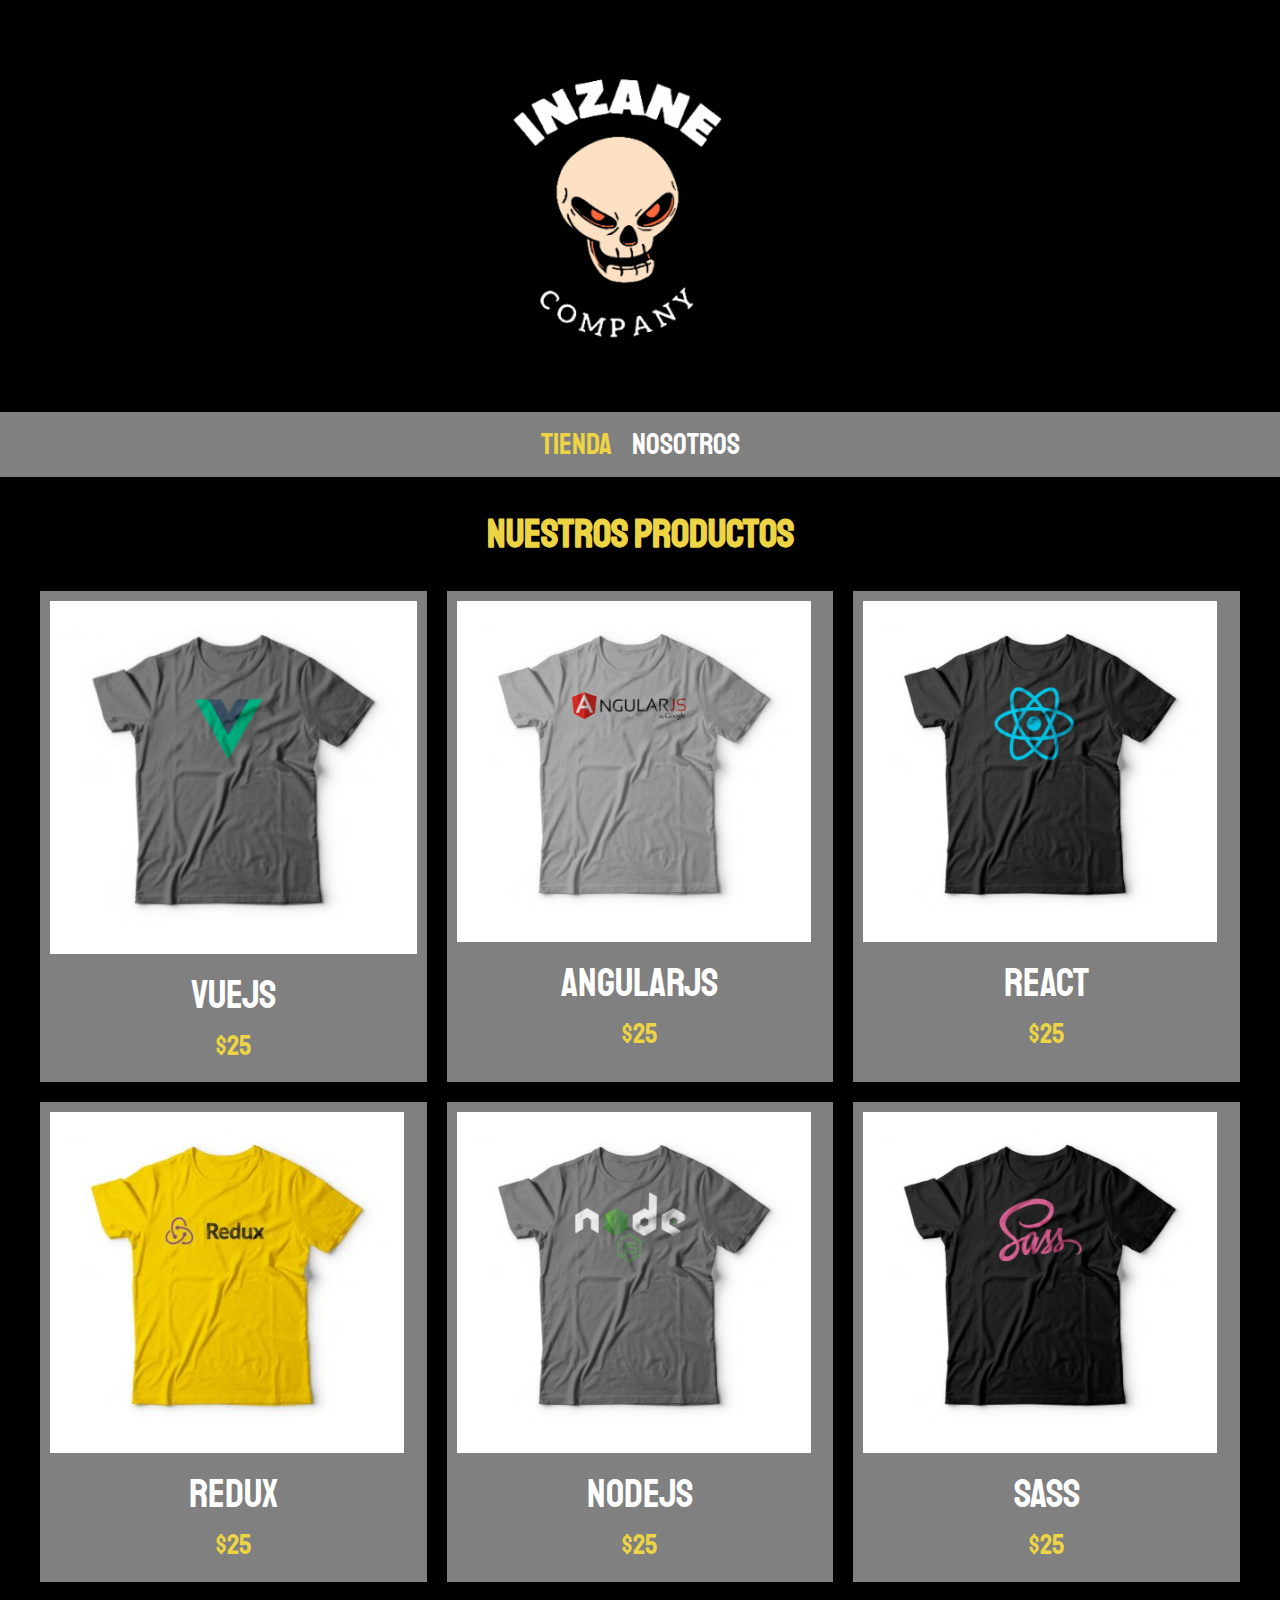
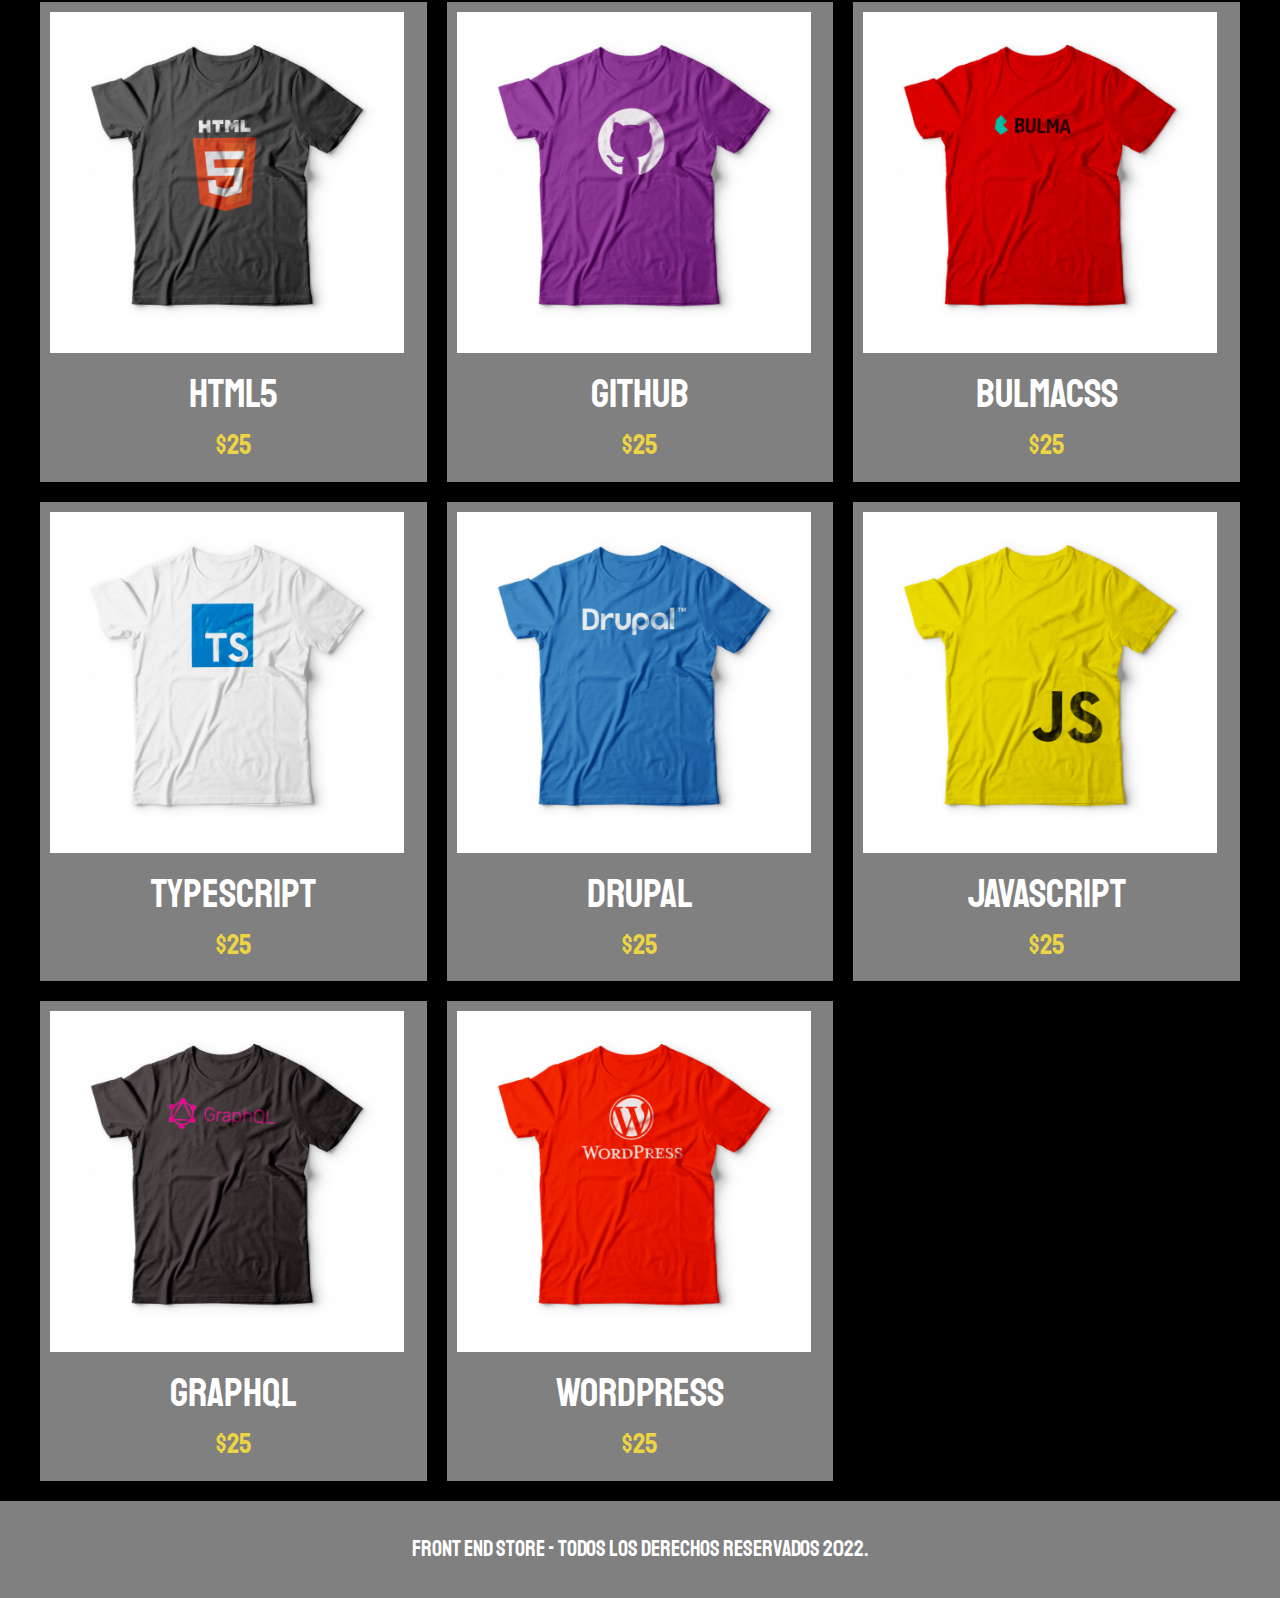
==== index.html @ e33c1266 "Commit inicial" ====
<!DOCTYPE html>
<html lang="es">
<head>
    <meta charset="UTF-8">
    <meta name="viewport" content="width=device-width, initial-scale=1.0">
    <title>Tienda Frontend</title>
    <link rel="stylesheet" href="css/normalize.css">
    <link rel="preconnect" href="https://fonts.googleapis.com">
    <link rel="preconnect" href="https://fonts.gstatic.com" crossorigin>
    <link href="https://fonts.googleapis.com/css2?family=Staatliches&display=swap" rel="stylesheet"> 
    <link rel="stylesheet" href="css/normalize.css"> 


    <link rel="stylesheet" href="css/style.css"> 
</head>
<body>
    <header class="header">
        <a href="index.html">
            <img class="header__logo" src="img/logo1.png" alt="Logotipo">
        </a>
    </header>

    <nav class="navegacion">
        <a class="navegacion__enlace navegacion__enlace--activo" href="index.html">Tienda</a>
        <a class="navegacion__enlace" href="nosotros.html">Nosotros</a>
    </nav>

    <main class="contenedor">
        <h1>Nuestros Productos</h1>

        <div class="grid"> 
            <div class="producto">
                <a href="producto.html">
                    <img class="producto__imagen" src="img/1.jpg" alt="imagen camisa">
                    <div class="producto__informacion">
                        <p class="producto__nombre">Vuejs</p>
                        <p class="producto__precio" >$25</p>
                    </div>
                </a>
            </div> <!--Producto-->
            <div class="producto">
                <a href="producto.html">
                    <img class="producto__iamgen" src="img/2.jpg" alt="imagen camisa">
                    <div class="producto__informacion">
                        <p class="producto__nombre">AngularJS</p>
                        <p class="producto__precio" >$25</p>
                    </div>
                </a>
            </div> <!--Producto-->
            <div class="producto">
                <a href="producto.html">
                    <img class="producto__iamgen" src="img/3.jpg" alt="imagen camisa">
                    <div class="producto__informacion">
                        <p class="producto__nombre">React</p>
                        <p class="producto__precio" >$25</p>
                    </div>
                </a>
            </div> <!--Producto-->
            <div class="producto">
                <a href="producto.html">
                    <img class="producto__iamgen" src="img/4.jpg" alt="imagen camisa">
                    <div class="producto__informacion">
                        <p class="producto__nombre">Redux</p>
                        <p class="producto__precio" >$25</p>
                    </div>
                </a>
            </div> <!--Producto-->
            <div class="producto">
                <a href="producto.html">
                    <img class="producto__iamgen" src="img/5.jpg" alt="imagen camisa">
                    <div class="producto__informacion">
                        <p class="producto__nombre">Nodejs</p>
                        <p class="producto__precio" >$25</p>
                    </div>
                </a>
            </div> <!--Producto-->
            <div class="producto">
                <a href="producto.html">
                    <img class="producto__iamgen" src="img/6.jpg" alt="imagen camisa">
                    <div class="producto__informacion">
                        <p class="producto__nombre">SASS</p>
                        <p class="producto__precio" >$25</p>
                    </div>
                </a>
            </div> <!--Producto-->
            <div class="producto">
                <a href="producto.html">
                    <img class="producto__iamgen" src="img/7.jpg" alt="imagen camisa">
                    <div class="producto__informacion">
                        <p class="producto__nombre">HTML5</p>
                        <p class="producto__precio" >$25</p>
                    </div>
                </a>
            </div> <!--Producto-->
            <div class="producto">
                <a href="producto.html">
                    <img class="producto__iamgen" src="img/8.jpg" alt="imagen camisa">
                    <div class="producto__informacion">
                        <p class="producto__nombre">Github</p>
                        <p class="producto__precio" >$25</p>
                    </div>
                </a>
            </div> <!--Producto-->
            <div class="producto">
                <a href="producto.html">
                    <img class="producto__iamgen" src="img/9.jpg" alt="imagen camisa">
                    <div class="producto__informacion">
                        <p class="producto__nombre">BulmaCSS</p>
                        <p class="producto__precio" >$25</p>
                    </div>
                </a>
            </div> <!--Producto-->
            <div class="producto">
                <a href="producto.html">
                    <img class="producto__iamgen" src="img/10.jpg" alt="imagen camisa">
                    <div class="producto__informacion">
                        <p class="producto__nombre">TypeScript</p>
                        <p class="producto__precio" >$25</p>
                    </div>
                </a>
            </div> <!--Producto-->
            <div class="producto">
                <a href="producto.html">
                    <img class="producto__iamgen" src="img/11.jpg" alt="imagen camisa">
                    <div class="producto__informacion">
                        <p class="producto__nombre">Drupal</p>
                        <p class="producto__precio" >$25</p>
                    </div>
                </a>
            </div> <!--Producto-->
            <div class="producto">
                <a href="producto.html">
                    <img class="producto__iamgen" src="img/12.jpg" alt="imagen camisa">
                    <div class="producto__informacion">
                        <p class="producto__nombre">JavaScript</p>
                        <p class="producto__precio" >$25</p>
                    </div>
                </a>
            </div> <!--Producto-->
            <div class="producto">
                <a href="producto.html">
                    <img class="producto__iamgen" src="img/13.jpg" alt="imagen camisa">
                    <div class="producto__informacion">
                        <p class="producto__nombre">GraphQl</p>
                        <p class="producto__precio" >$25</p>
                    </div>
                </a>
            </div> <!--Producto-->
            <div class="producto">
                <a href="producto.html">
                    <img class="producto__iamgen" src="img/14.jpg" alt="imagen camisa">
                    <div class="producto__informacion">
                        <p class="producto__nombre">WordPress</p>
                        <p class="producto__precio" >$25</p>
                    </div>
                </a>
            </div> <!--Producto-->
        </div>
    </main>

    <footer class="footer">
        <p class="footer__text">Front End Store - Todos los derechos Reservados 2022.</p>
    </footer>

</body>
</html>
---- css/style.css ----
:root {
    --primario: #000000;
    --primarioOscuro: #808080;
    --secundario: #ECD444;
    --terciario: #6E2594;
    --blanco: #ffffff; 

    --fuentePrincipal: "Staatliches", sans-serif;
}

/* apply a natural box layout model to all elements, but allowing components to change */
html {
    box-sizing: border-box;
    font-size: 62.5%;
}

*, *:before, *:after {
box-sizing: inherit;
}

/** Globales **/
body {
    background-color: var(--primario);
    font-size: 1.6rem;
    line-height: 1.5;
}

p{
    font-size: 1.8rem;
    font-family: Arial, Helvetica, sans-serif;
    color: var(--blanco);
}

a {
    text-decoration: none;
}

img {
    max-width: 100%;
}

.contenedor {
    max-width: 120rem;
    margin: 0 auto;
}

h1,h2,h3 {
    text-align: center;
    color: var(--secundario);
    font-family: var(--fuentePrincipal);
}

h1 {
    font-size: 4rem;
}

h2 {
    font-size: 3.2rem;
}

h3 {
    font-size: 2.4rem;
}

/**Header**/

.header {
    display: flex;
    justify-content: center;
}

.header__logo {
    max-width: 90%;
}

/**Footer**/
.footer {
    background-color: var(--primarioOscuro);
    padding: 1rem 0;
    margin-top: 2rem;
}

.footer__text {
    font-family: var(--fuentePrincipal);
    text-align: center;
    font-size: 2.2rem;
}

/**Navegacion**/
.navegacion {
    background-color: var(--primarioOscuro);
    padding: 1rem 0;
    display: flex;
    justify-content: center;
    gap: 2rem;
}

.navegacion__enlace {
    font-family: var(--fuentePrincipal);
    color: var(--blanco);
    font-size: 3rem;
}

.navegacion__enlace--activo,
.navegacion__enlace:hover {
    color: var(--secundario);
}

/**Grid**/
.grid {
    display: grid;
    grid-template-columns: repeat(2, 1fr);
    gap: 2rem;
}

@media (min-width: 768px) {
    .grid {
        grid-template-columns: repeat(3, 1fr);
    }
}


.producto {
    background-color: #808080;
    padding: 1rem;
}

.producto__imagen {
    width: 100%;
}

.producto__nombre {
    font-size: 4rem;
    color: var(--blanco);
}

.producto__precio {
    font-size: 2.8rem;
    color: var(--secundario)
}

.producto__nombre,
.producto__precio {
    font-family: var(--fuentePrincipal);
    margin: 1rem 0;
    text-align: center;
    line-height: 1.2;
}
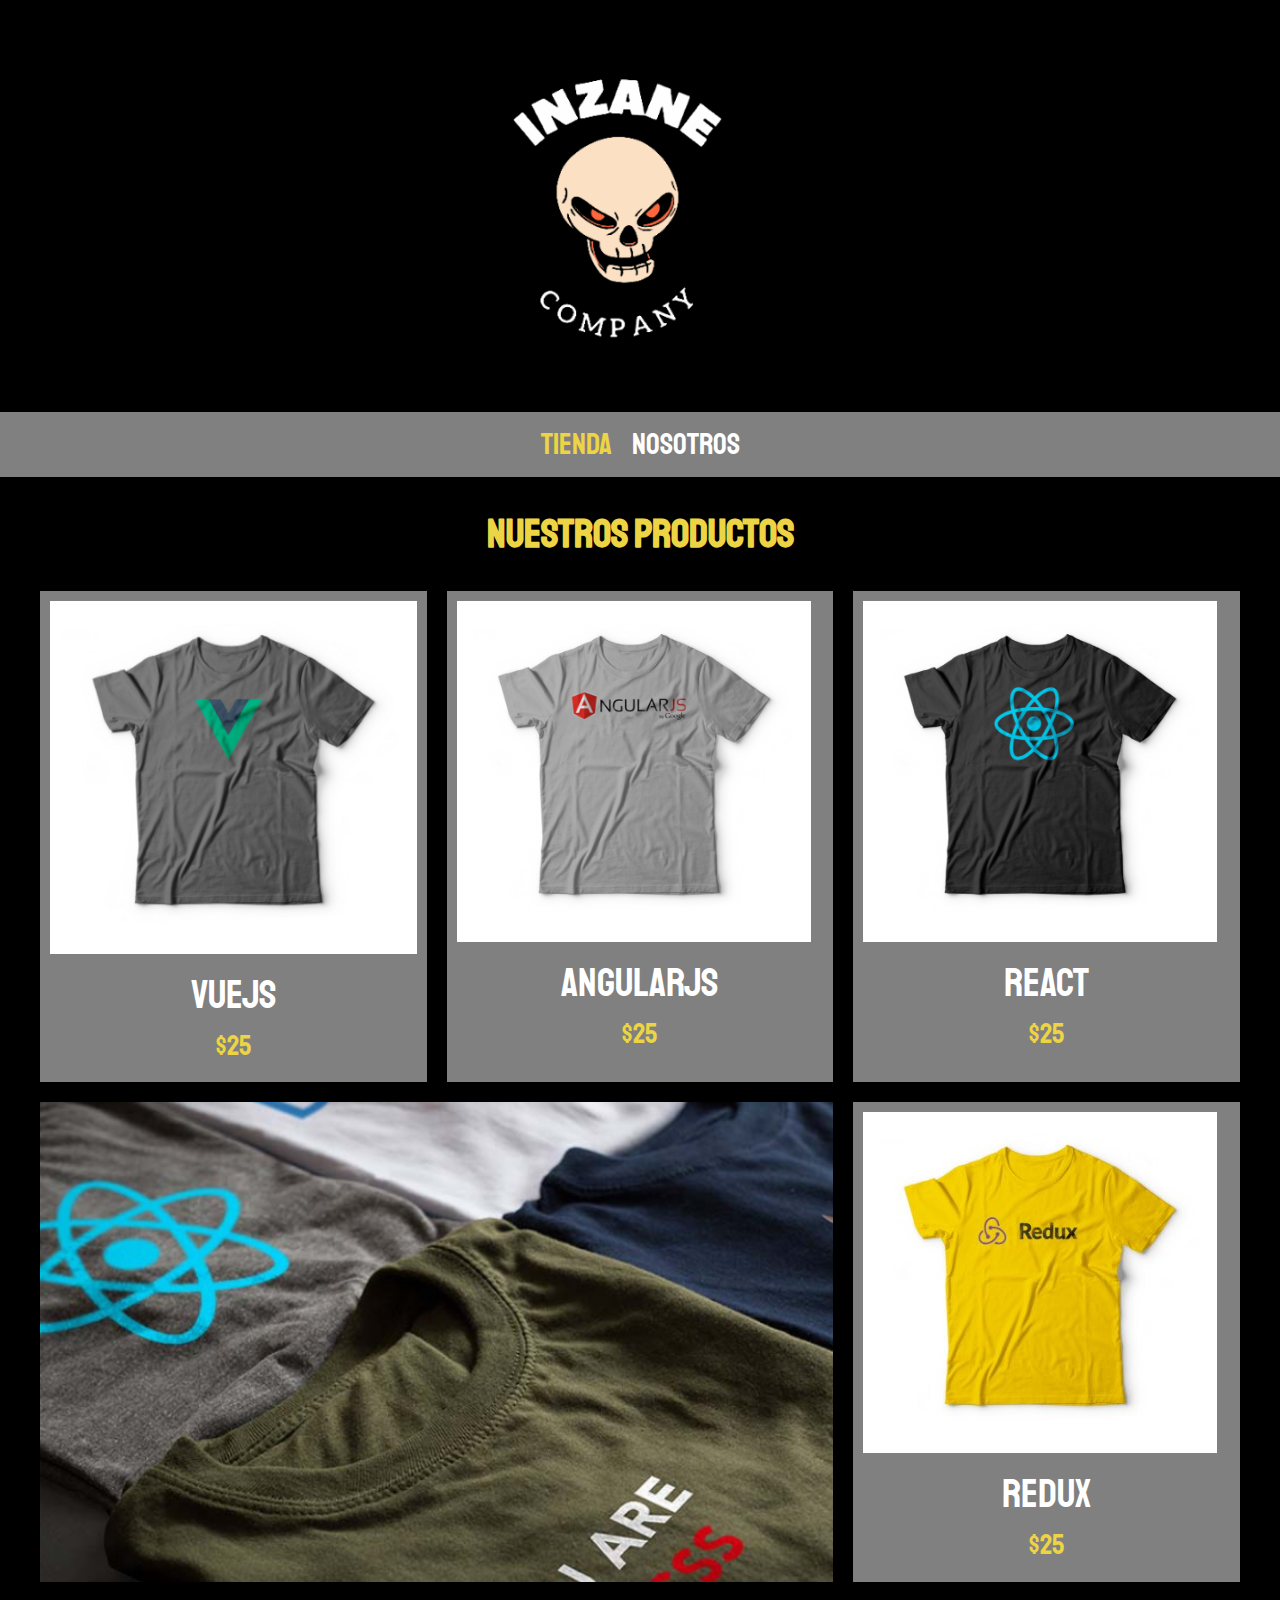
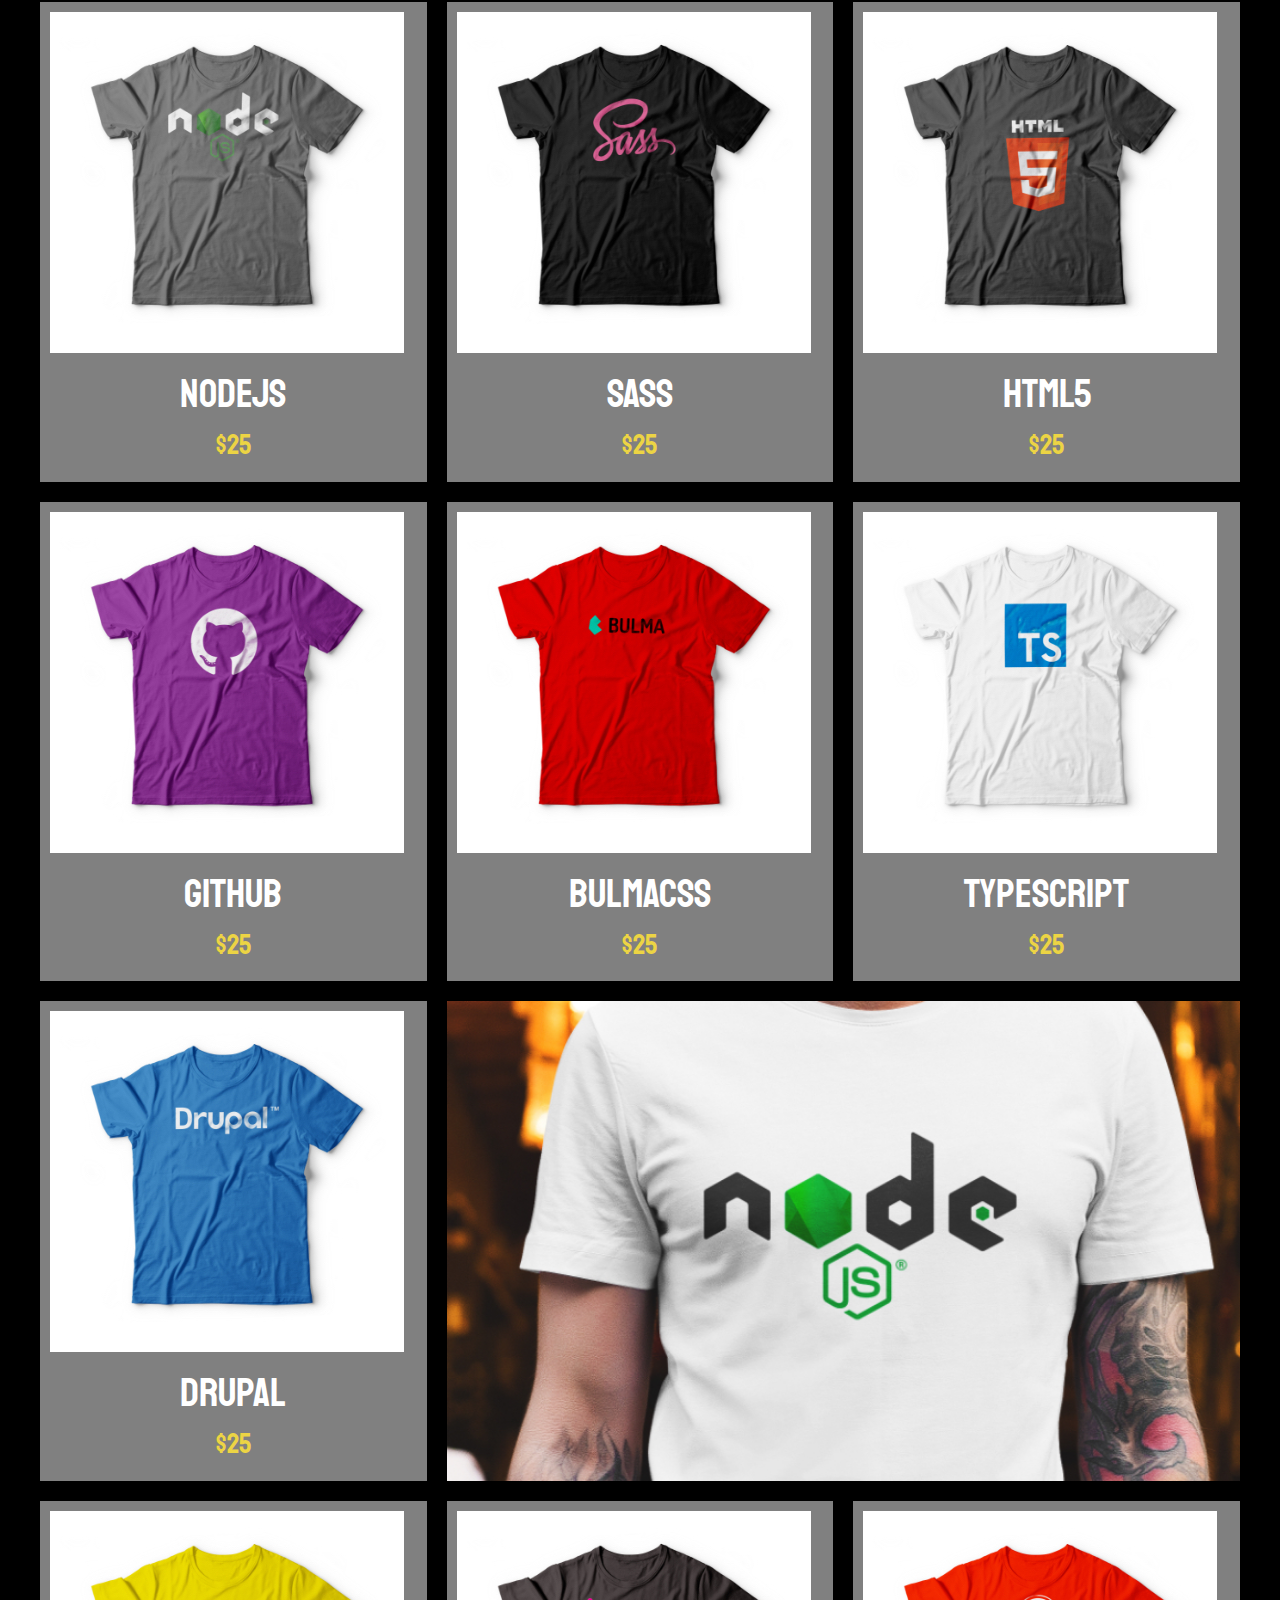
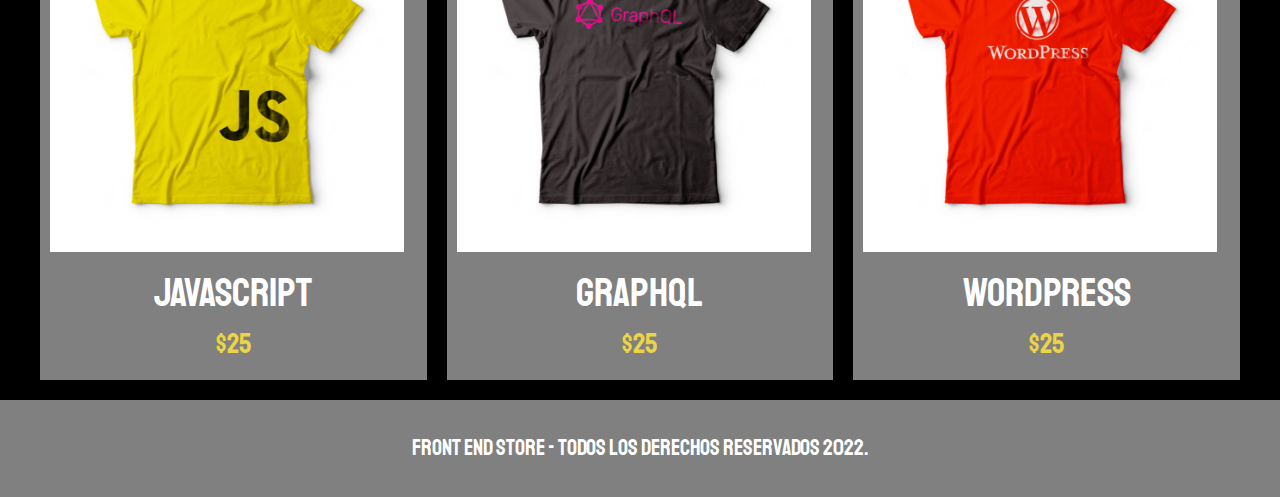
==== commit 554487ea: "Landing page" ====
--- a/index.html
+++ b/index.html
@@ -155,6 +155,9 @@
                     </div>
                 </a>
             </div> <!--Producto-->
+
+            <div class="grafico grafico--camisas"></div>
+            <div class="grafico grafico--node"></div>
         </div>
     </main>
 
--- a/css/style.css
+++ b/css/style.css
@@ -145,4 +145,30 @@
     margin: 1rem 0;
     text-align: center;
     line-height: 1.2;
-}+}
+
+/** Graficos **/
+
+.grafico {
+    min-height: 30rem;
+    background-repeat: no-repeat;
+    background-size: cover;
+    grid-column: 1 / 3;
+}
+
+.grafico--camisas {
+    grid-row: 2 / 3;
+    background-image: url(../img/grafico1.jpg);
+}
+
+.grafico--node {
+    background-image: url(../img/grafico2.jpg);
+    grid-row: 8 / 9;
+}
+
+@media (min-width: 768px){
+    .grafico--node {
+        grid-row: 5 / 6;
+        grid-column: 2 / 4;
+    }
+}
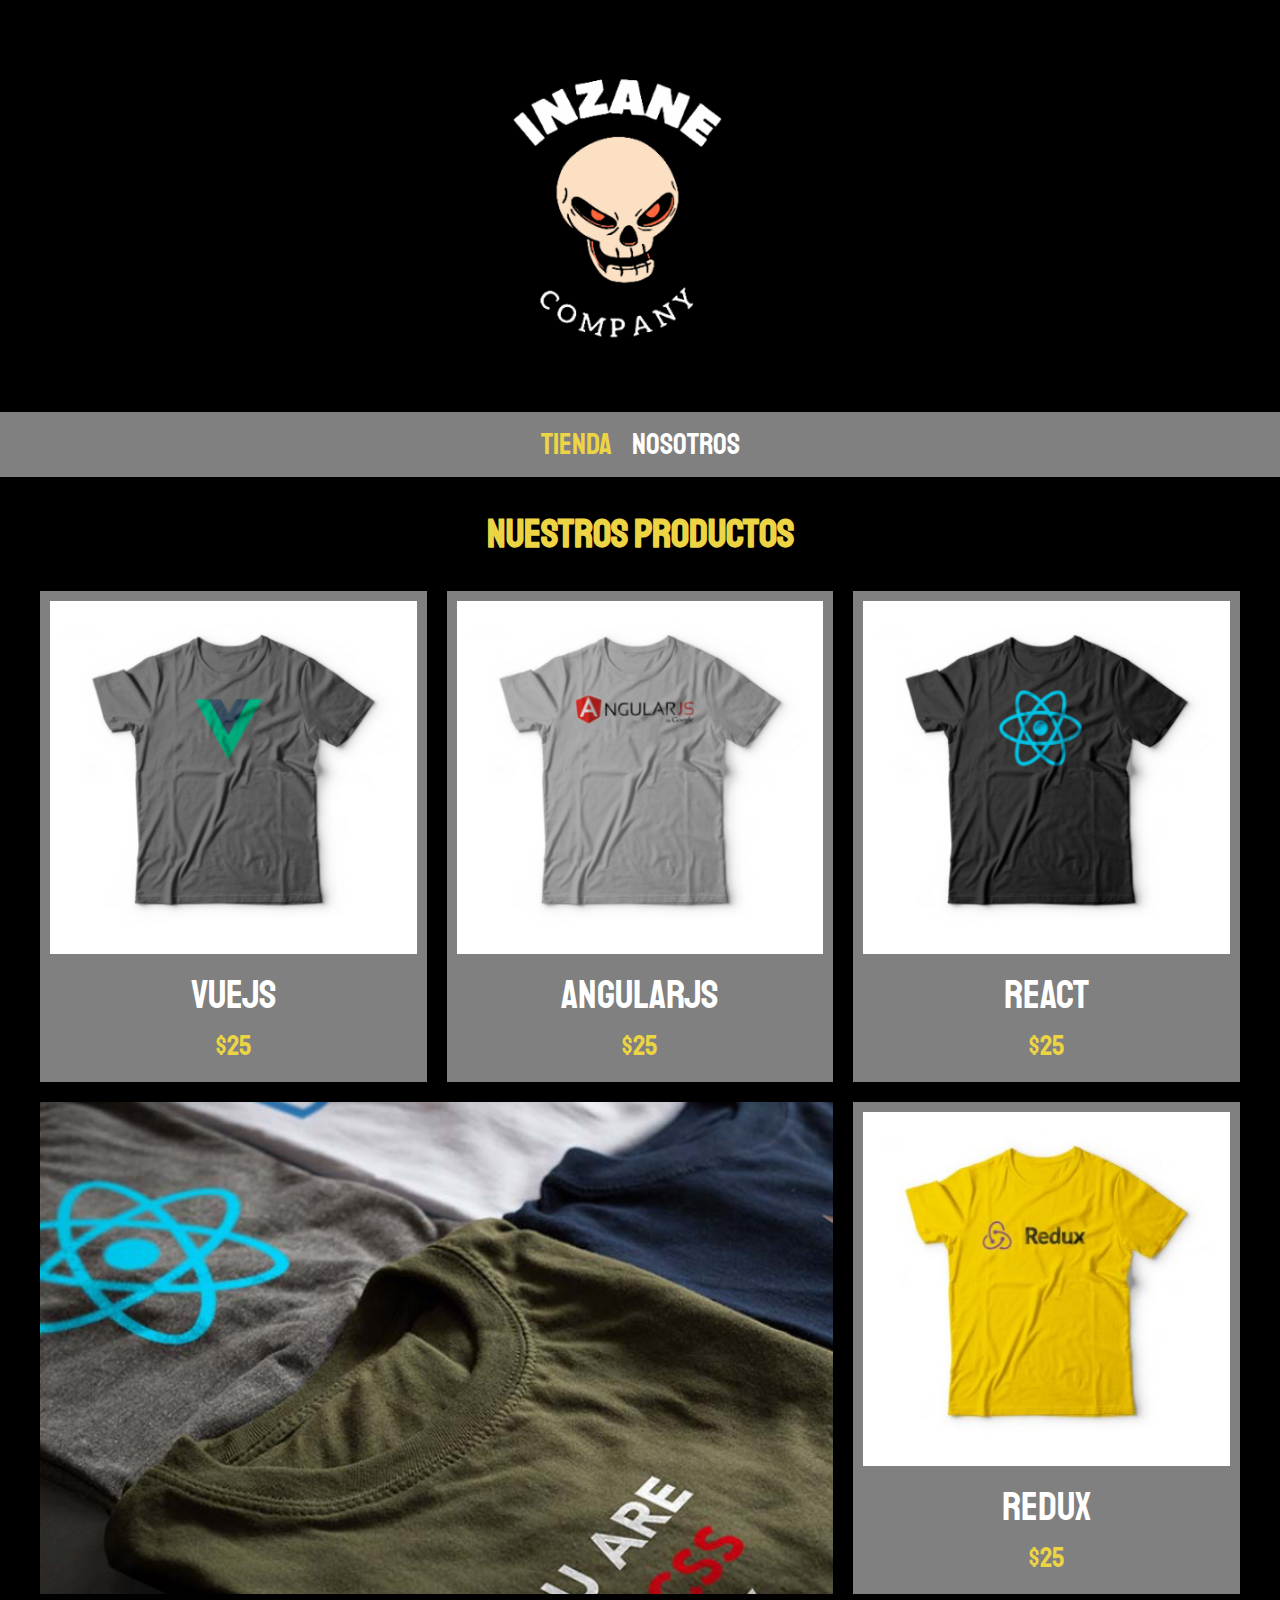
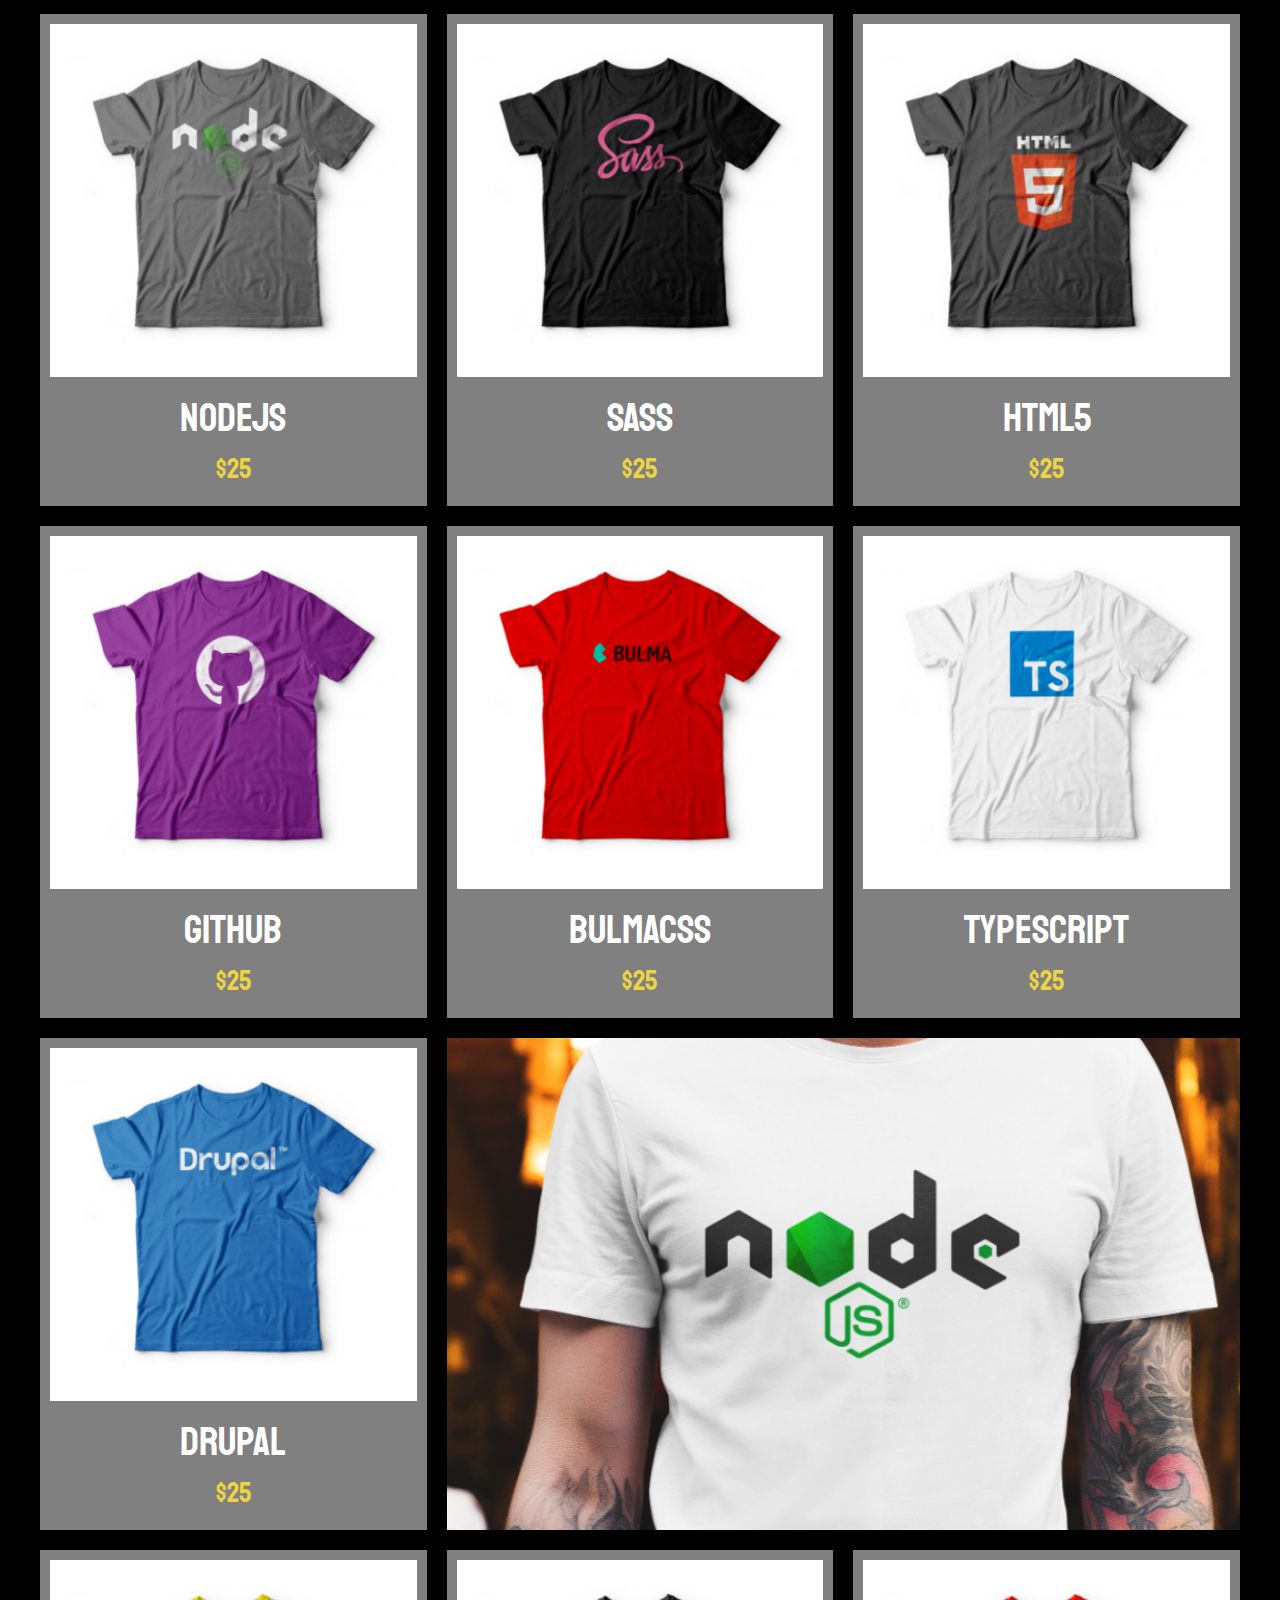
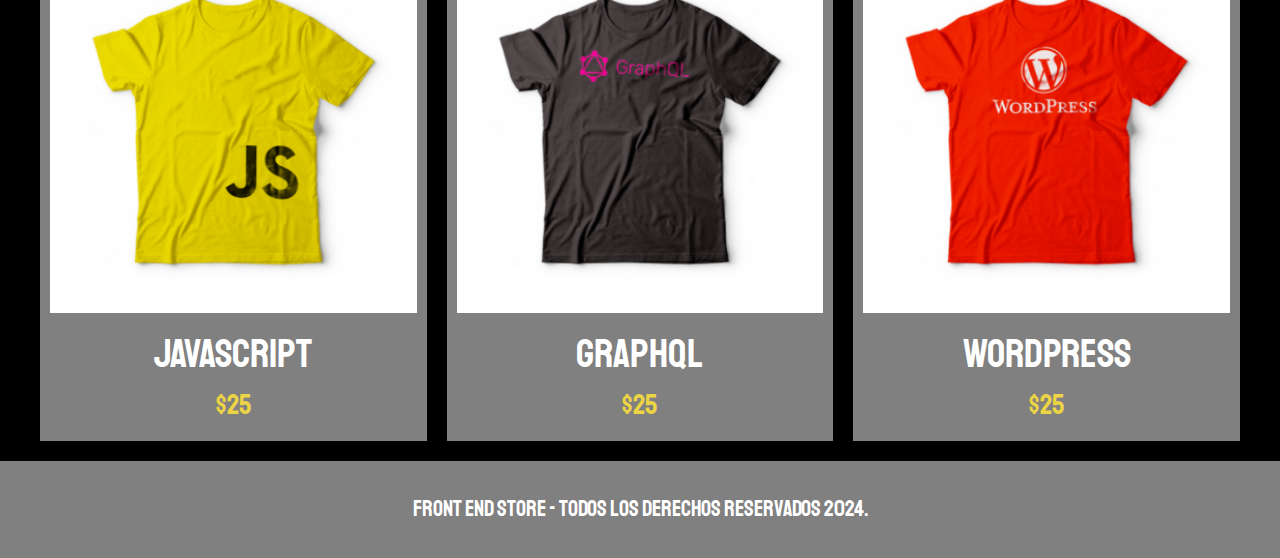
==== commit 855a6874: "Producto Page" ====
--- a/index.html
+++ b/index.html
@@ -162,7 +162,7 @@
     </main>
 
     <footer class="footer">
-        <p class="footer__text">Front End Store - Todos los derechos Reservados 2022.</p>
+        <p class="footer__text">Front End Store - Todos los derechos Reservados 2024.</p>
     </footer>
 
 </body>
--- a/css/style.css
+++ b/css/style.css
@@ -36,7 +36,7 @@
 }
 
 img {
-    max-width: 100%;
+    width: 100%;
 }
 
 .contenedor {
@@ -63,7 +63,6 @@
 }
 
 /**Header**/
-
 .header {
     display: flex;
     justify-content: center;
@@ -119,16 +118,11 @@
     }
 }
 
-
 .producto {
     background-color: #808080;
     padding: 1rem;
 }
 
-.producto__imagen {
-    width: 100%;
-}
-
 .producto__nombre {
     font-size: 4rem;
     color: var(--blanco);
@@ -148,7 +142,6 @@
 }
 
 /** Graficos **/
-
 .grafico {
     min-height: 30rem;
     background-repeat: no-repeat;
@@ -172,3 +165,89 @@
         grid-column: 2 / 4;
     }
 }
+
+/** Nosotros **/
+.nosotros {
+    display: grid;
+    grid-template-rows: repeat(2, auto);
+}
+
+@media (min-width: 768px){
+    .nosotros {
+        grid-template-columns: repeat(2, 1fr);
+        column-gap: 2rem;
+    }
+}
+
+.nosotros__imagen {
+    grid-row: 1 / 2;
+}
+
+@media (min-width: 768px){
+    .nosotros__imagen {
+        grid-column: 2 / 3;
+    }
+}
+
+/** Bloques **/
+.bloques {
+    display: grid;
+    grid-template-columns: repeat(2, 1fr);
+    gap: 2rem;
+}
+
+@media (min-width: 768px){
+    .bloques {
+        display: grid;
+        grid-template-columns: repeat(4, 1fr);
+        gap: 2rem;
+    }
+}
+
+.bloque {
+    text-align: center;
+}
+
+.bloque__titulo {
+    margin: 0;
+}
+
+/** Pagina Producto **/
+@media (min-width: 768px){
+    .camisa {
+        display: grid;
+        grid-template-columns: repeat(2, 1fr);
+        column-gap: 2rem;
+    }
+}
+
+.formulario {
+    display: grid;
+    grid-template-columns: repeat(2, 1fr);
+    gap: 2rem;
+}
+
+.formulario__campo {
+    border: 1rem solid var(--primarioOscuro);
+    background-color: transparent;
+    color: var(--primarioOscuro);
+    font-size: 2rem;
+    font-family: Arial, Helvetica, sans-serif;
+    padding: 1rem;
+    appearance: none;
+}
+
+.formulario__submit{
+    background-color: var(--secundario);
+    border: none;
+    font-size: 2rem;
+    font-family: var(--fuentePrincipal);
+    padding: 2rem;
+    transition: background-color .3s ease;
+    grid-column: 1/ 3;
+}
+
+.formulario__submit:hover {
+    cursor: pointer;
+    background-color: var(--terciario);
+}